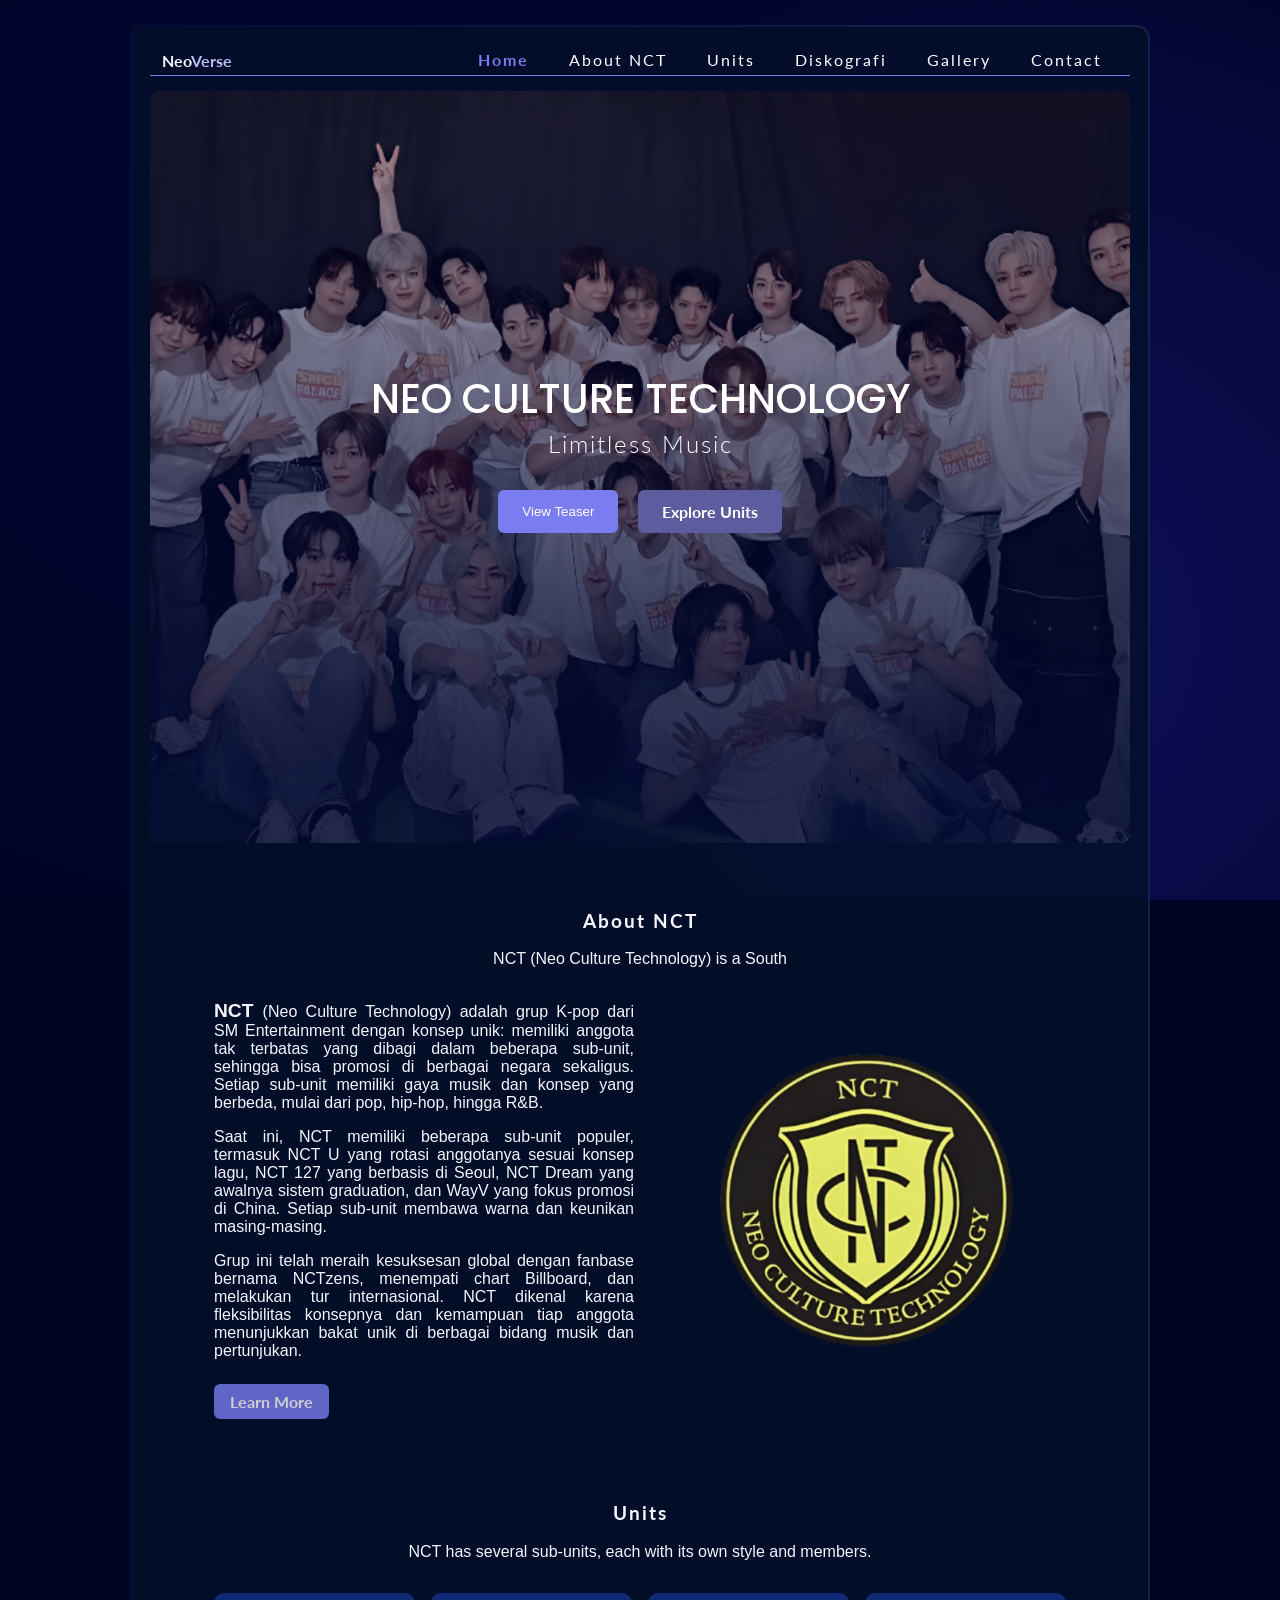
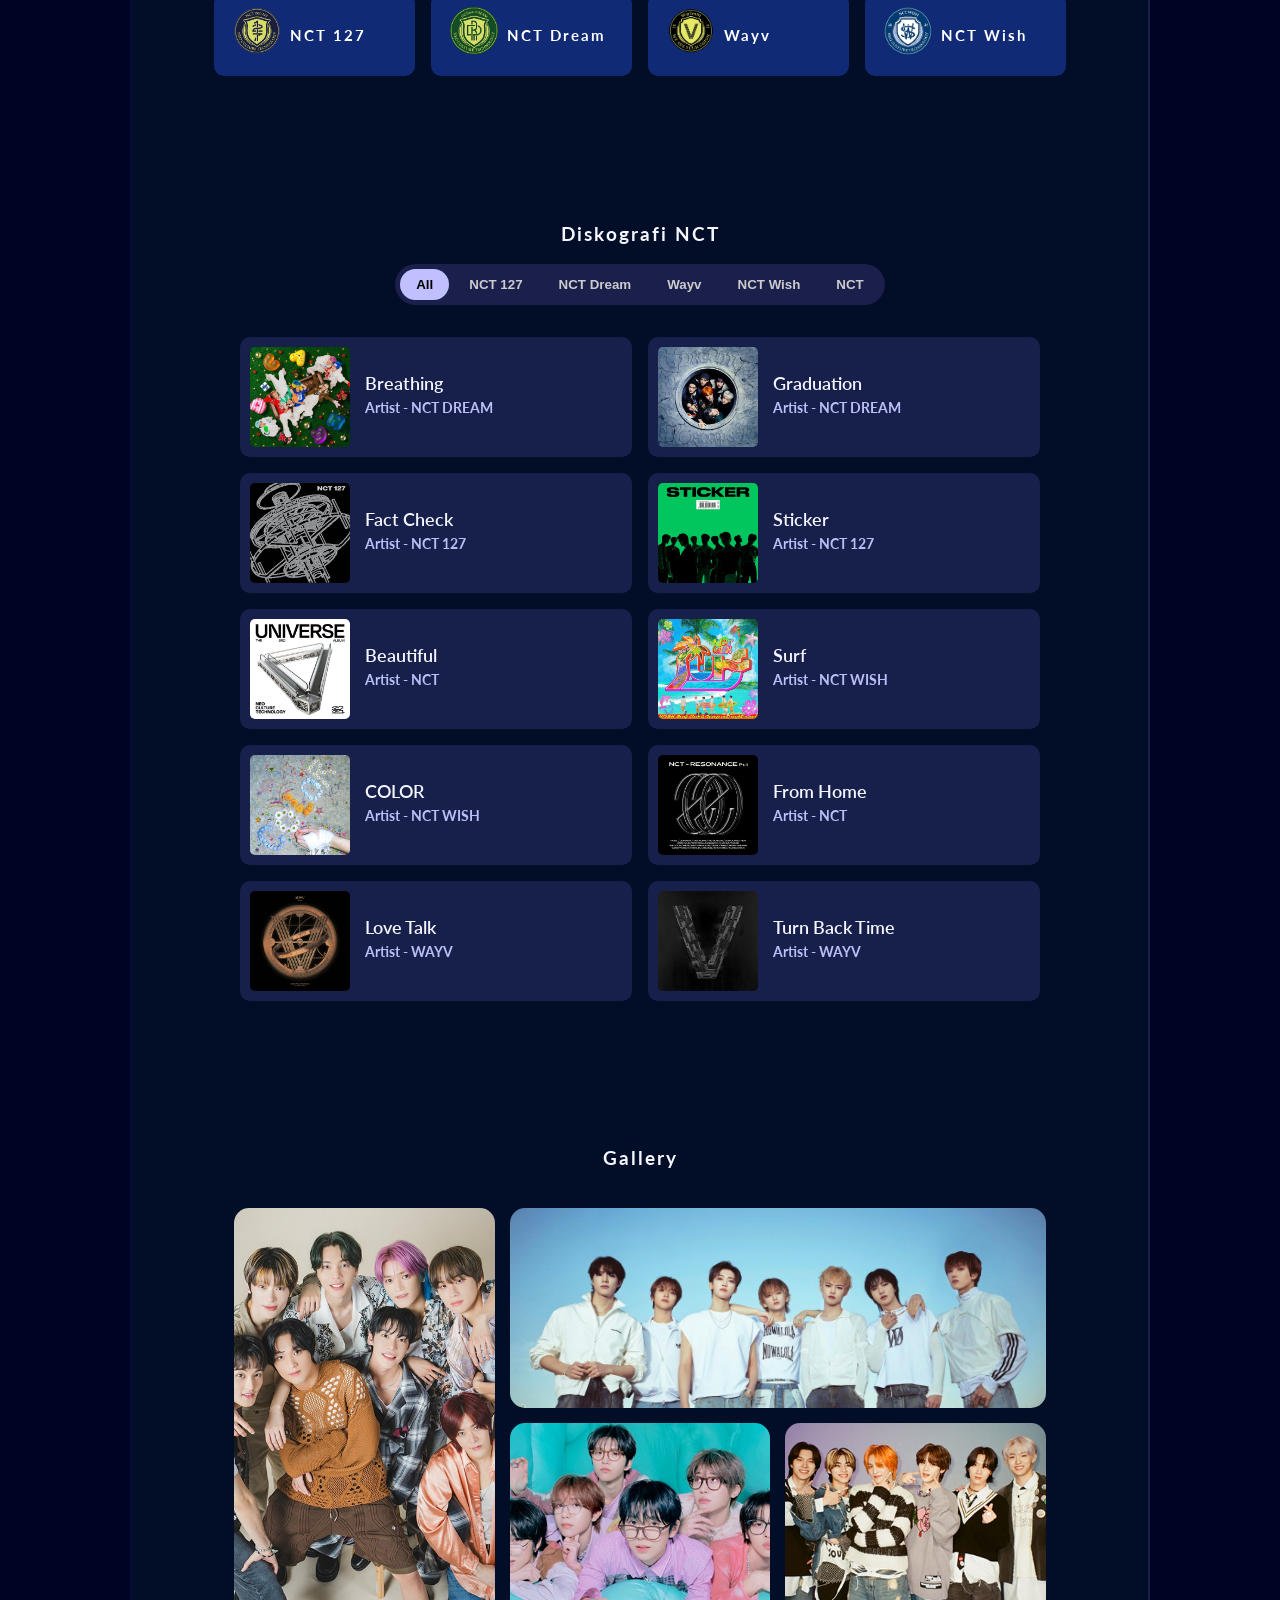
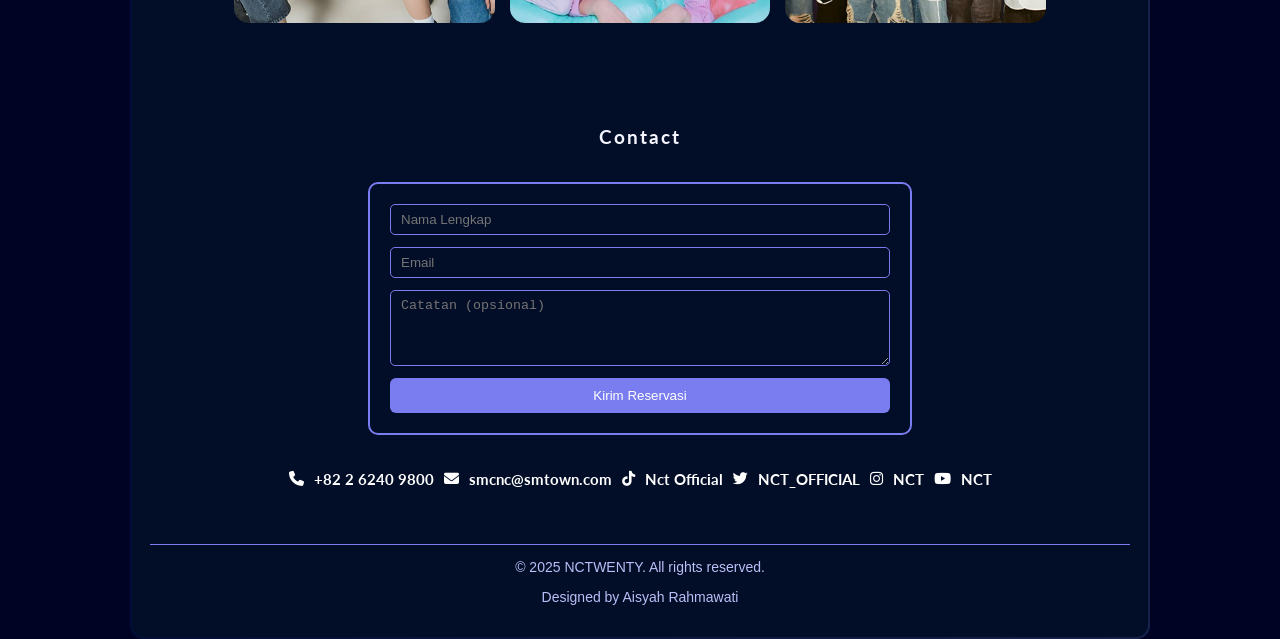
==== index.html @ 7e8477ad "finishing web neoverse" ====
<!DOCTYPE html>
<html lang="en">
<head>
    <meta charset="UTF-8">
    <meta name="viewport" content="width=device-width, initial-scale=1.0">
    <link rel="icon" type="image/png" href="Asset/image/icon.png">
    <meta name="author" content="Aisyah Rahmawati">
    <meta name="description" content="">
    <link rel="preconnect" href="https://fonts.googleapis.com">
    <link rel="preconnect" href="https://fonts.gstatic.com" crossorigin>
    <link href="https://fonts.googleapis.com/css2?family=Alkatra:wght@400..700&family=Inter:ital,opsz,wght@0,14..32,100..900;1,14..32,100..900&family=Lato:ital,wght@0,100;0,300;0,400;0,700;0,900;1,100;1,300;1,400;1,700;1,900&family=Pacifico&family=Poppins:ital,wght@0,100;0,200;0,300;0,400;0,500;0,600;0,700;0,800;0,900;1,100;1,200;1,300;1,400;1,500;1,600;1,700;1,800;1,900&family=Roboto+Mono:ital,wght@0,100..700;1,100..700&family=Sansita:ital,wght@0,400;0,700;0,800;0,900;1,400;1,700;1,800;1,900&display=swap" rel="stylesheet">
    <link rel="stylesheet" href="https://cdnjs.cloudflare.com/ajax/libs/font-awesome/6.5.2/css/all.min.css">
    <link rel="stylesheet" href="css/style.css">
    <title>NEOVERSE</title>
    
</head>
<body class="container">
    <div class="page-frame">
        <nav class="navbar">
            <div class="navbar-body">
                <div class="nav-title">
                    <strong >Neo<span>Verse</span></strong>
                </div>

                <!-- Nav items -->
                <ul class="nav-menu">
                    <li><a class="active" href="#">Home</a></li>
                    <li><a href="#about">About NCT</a></li>
                    <li><a href="#units">Units</a></li>
                    <li><a href="#diskografi">Diskografi</a></li>
                    <li><a href="#galery">Gallery</a></li>
                    <li><a href="#contact" >Contact</a></li>
                </ul>
                <button class="menu-btn" onclick="openMenu()">
                <i class="fa-solid fa-bars"></i>
                </button>
            </div>
        </nav>
        <main>
            <section class="hero">
                <div class="overlay"></div>
                <div class="overlay-top"></div>
                <div class="hero-content">
                    <h2 class="fade-up">NEO CULTURE TECHNOLOGY</h2>
                    <p  class="fade-up">Limitless Music</p>
                    <div class="hero-buttons">
                        <button class="btn fade-left" onclick="openPopup()">View Teaser</button>
                        <a href="#units" class="btn btn-secondary fade-right">Explore Units</a>
                    </div>
                    <div class="Teaser" id="Popup">
                        <div class="popup">
                        <button class="close-btn" onclick="closePopup()">
                            <i class="fa-regular fa-circle-xmark"></i>
                        </button>
                        <video id="myVideo" width="100%" controls >
                            <source src="Asset/video/NCT.mp4" type="video/mp4">
                            Browser kamu tidak mendukung video.
                        </video>
                        </div>
                    </div>
                </div>
            </section>
            <section id="about" class="about">
                <div class="fade-down">
                    <h3>About NCT</h3>
                    <p>NCT (Neo Culture Technology) is a South</p>
                </div>
                <div class="about-content">
                    <div class="about-text fade-left">
                        <p><big><b> NCT </b></big> (Neo Culture Technology) adalah grup K-pop dari SM Entertainment dengan konsep unik: memiliki anggota tak terbatas yang dibagi dalam beberapa sub-unit, sehingga bisa promosi di berbagai negara sekaligus. Setiap sub-unit memiliki gaya musik dan konsep yang berbeda, mulai dari pop, hip-hop, hingga R&B.</p>
                        <p> Saat ini, NCT memiliki beberapa sub-unit populer, termasuk NCT U yang rotasi anggotanya sesuai konsep lagu, NCT 127 yang berbasis di Seoul, NCT Dream yang awalnya sistem graduation, dan WayV yang fokus promosi di China. Setiap sub-unit membawa warna dan keunikan masing-masing.</p>
                        <p> Grup ini telah meraih kesuksesan global dengan fanbase bernama NCTzens, menempati chart Billboard, dan melakukan tur internasional. NCT dikenal karena fleksibilitas konsepnya dan kemampuan tiap anggota menunjukkan bakat unik di berbagai bidang musik dan pertunjukan.</p>
                        <a href="./Pages/aboutPage.html" class="btn-about">Learn More</a>
                    </div>
                    <div class="about-img fade-right">
                        <img src="Asset/image/nctpusat.png" alt="NCT" >   
                    </div>
                </div>
            </section>
            <section id="units" class="units">
                <div class="fade-down">
                    <h3>Units</h3>
                    <p>NCT has several sub-units, each with its own style and members.</p>
                </div>
                <div class="unit-content fade-up">
                    <a href="./Pages/nct127.html" class="unit-item">
                        <img src="Asset/image/nct127.png" alt="NCT 127" width="50px">
                        <h3>NCT 127</h3>
                    </a>
                    <a href="./Pages/nctdream.html" class="unit-item">
                        <img src="Asset/image/dream.png" alt="NCT Dream" width="50px">
                        <h3>NCT Dream</h3>
                    </a>
                    <a href="./Pages/wayv.html" class="unit-item">
                        <img src="Asset/image/wayv.png" alt="Wayv" width="50px">
                        <h3>Wayv</h3>
                    </a>
                    <a href="./Pages/wish.html" class="unit-item">
                        <img src="Asset/image/wish.png" alt="NCT 127" width="50px">
                        <h3>NCT Wish</h3>
                    </a>
                </div>
            </section>
            <section id="diskografi">
                <h3 class="fade-down">Diskografi NCT</h3>
                <div class="tab-container fade-down">
                    <button class="tab active" data-filter="all">All</button>
                    <button class="tab" data-filter="nct127">NCT 127</button>
                    <button class="tab" data-filter="nctdream">NCT Dream</button>
                    <button class="tab" data-filter="wayv">Wayv</button>
                    <button class="tab" data-filter="nctwish">NCT Wish</button>
                    <button class="tab" data-filter="nct">NCT</button>
                </div>
                <div class="songs fade-up"  id="playlist-container">
                </div>
                <audio id="audio-play" controls style="display:none"></audio>
            </section>
            <section id="galery" class="gallery fade-up">
                <h3>Gallery</h3>
                <div class="memory">
                    <div class="item tall"><img src="Asset/image/Group/NCT127.png" alt=""></div>
                    <div class="item wide"><img src="Asset/dream/group.jpg" alt=""></div>
                    <div class="item"><img src="Asset/image/Group/NCTWISH.png" alt=""></div>
                    <div class="item"><img src="Asset/image/Group/WAYV.png" alt=""></div>
                </div>
            </section>
            <section id="contact" class="contact fade-up">
                <h3>Contact</h3>
                    <div class="reservation-form">
                        <form>
                            <input id="nama" type="text" placeholder="Nama Lengkap" required />
                            <input id="email" type="email" placeholder="Email" required />
                            <textarea id="note" placeholder="Catatan (opsional)" rows="4"></textarea>
                            <!-- Button -->
                            <button type="submit">Kirim Reservasi</button>
                        </form>
                    </div>
                    <div class="social-icons">
                        <a href="tel:+82262409800" target="_blank"><i class="fa-solid fa-phone"></i>+82 2 6240 9800</a>
                        <a href="mailto:smcnc@smtown.com" target="_blank"><i class="fa-solid fa-envelope"></i>smcnc@smtown.com</a>
                        <a href="https://www.tiktok.com/@official_nct?is_from_webapp=1&sender_device=pc" target="_blank"><i class="fab fa-tiktok"></i>Nct Official</a>
                        <a href="https://twitter.com/NCTsmtown" target="_blank"><i class="fab fa-twitter"></i>NCT_OFFICIAL</a>
                        <a href="https://www.instagram.com/nct/" target="_blank"><i class="fab fa-instagram"></i>NCT</a>
                        <a href="https://www.youtube.com/channel/UCwgtORdDtUKhpjE1VBv6XfA" target="_blank"><i class="fab fa-youtube"></i>NCT</a>
                    </div>
            </section>
        </main>
        <footer>
            <p>&copy; 2025 NCTWENTY. All rights reserved.</p>
            <p>Designed by Aisyah Rahmawati</p>
        </footer>
    </div>
    <div id="sideMenu">
        <button class="close-btn" onclick="closeMenu()">
            <i class="fa-regular fa-circle-xmark"></i>
        </button>
        <ul>
            <li><a href="#" onclick="closeMenu()">Home</a></li>
            <li><a href="#about" onclick="closeMenu()">About NCT</a></li>
            <li><a href="#units" onclick="closeMenu()">Units</a></li>
            <li><a href="#diskografi" onclick="closeMenu()">Diskografi</a></li>
            <li><a href="#galery" onclick="closeMenu()">Gallery</a></li>
            <li><a href="#contact" onclick="closeMenu()">Contact</a></li>
        </ul>
    </div>

<script src="../js/index.js"></script>

</body>
</html>
---- css/style.css ----
:root {
    /* Background utama */
    --ink: #F5F5FF;          
    --bg: #010325;            
    --bg-blue: #040631;     
    --electric-blue: #0d0f5a; 
    /* Aksen neon */
    --neon-purple: #797DEF;   
    --neon-blue: #2228E3;     
    --neon-cyan: #0007CF;     
    /* Teks */
    --text-light: #F5F5FF;    
    --text-muted: #BCBEF7;    
    /* Button */
    --btn-primary: #797DEF;   
    --btn-hover: #0006AF;     
    --btn-alt: #2228E3;       
}

body {
    background:
        radial-gradient(circle at 20% 30%, var(--bg-blue) 0%, transparent 60%),
        radial-gradient(circle at 80% 70%, var(--electric-blue) 0%, transparent 70%),
        var(--bg);
    background-attachment: fixed;
    color: var(--ink);
    height: 100vh;
    margin: 0;
}
body .container {
display: grid;
grid-template-areas:
    "header"
    "main"
    "footer";
grid-template-rows: auto 1fr auto;
min-height: 100vh;
width: 100%;     
box-sizing: border-box;
color: #fff;
overflow-x: hidden;
}
h1,h2,h3,h4,h5,h6,div{
    font-family: "Lato", sans-serif;
    font-weight: 700;
}
p,li,td{
    font-family: "Figtree", sans-serif;
    font-weight: 300;
}
.page-frame {
    position: relative;
    border-radius: 14px;
    margin: 25px 130px; 
    padding: 20px;
    background: #030f29cc;
}
.page-frame::before {
    content: "";
    position: absolute;
    inset: 0;
    border-radius: 14px;
    padding: 2px;
    background: linear-gradient(90deg, #050c77, #6569d4);
    -webkit-mask: linear-gradient(#fff 0 0) content-box, 
                    linear-gradient(#fff 0 0);
    -webkit-mask-composite: xor;mask-composite: exclude; 
    pointer-events: none;
    z-index: -1; 
}
.page-frame > * {
    position: relative;
    z-index: 1;
}
/* Navbar */
.navbar{
    grid-area: header;
    position: relative;
    display: flex;
    flex-wrap: wrap;
    align-items: center;
    border-bottom: 1px solid  #797DEF; 
    justify-content: space-between;
    background: transparent;
}
.navbar .navbar-body{
    width: 100%;
    margin-right: auto;
    margin-left: auto;
    padding: 5px var(--bs-gutter-x, 0.75rem);
    display: flex;
    align-items: center;
    justify-content: space-between;
}
.nav-title span{
    color: var(--text-muted);
}
.nav-menu {
    list-style: none;
    display: flex;
    gap: 0.5rem;
    margin: 0;
    padding: 0;
    align-items: center;
}
.nav-menu li a {
    text-decoration: none;
    color: white;
    padding: 0.5rem 1rem; 
    font-family: "Lato", sans-serif;
    letter-spacing: 2px; 
    transition: color 0.3s;
    font-weight: 400;
}
.nav-menu li a:hover {
    color: var(--neon-purple); 
    font-weight: bold;
}
.nav-menu li a.active {
    font-weight: bold;
    color: var(--neon-purple);
}
#sideMenu{
    display: none;
}
.menu-btn{
    display: none;
}
/* hero section */
main{
    grid-area: main;
    display: flex;
    flex-direction: column;
    margin-top: 15px;
    gap: 2rem;
}
.hero {
    position: relative;
    height: 80vh;
    background: url('/Asset/image/hero.jpg') center/cover no-repeat;
    display: flex;
    justify-content: center;
    align-items: center;
    text-align: center;
    border-radius: 10px;
    color: white;
}
.overlay {
    position: absolute;
    top: 0;
    left: 0;
    width: 100%;
    height: 100%;
    border-radius: 10px;
    background: linear-gradient(to bottom, rgba(0, 0, 0, 0) 0%, #030f29cc 90%);
}
.overlay-top {
    position: absolute;
    top: 0;
    left: 0;
    width: 100%;
    height: 100%;
    border-radius: 10px;
    background: #000244;
    opacity: 33%;
}
.hero-content {
    position: relative; 
    z-index: 1;
}
.hero h2 {
    font-size: 2.5rem;
    margin: 0;
    font-family: 'Montserrat', 'Poppins', 'Helvetica Neue', Helvetica, Arial, sans-serif;
    font-weight: 500;
}
.hero p {
    font-size: 1.5rem;
    font-family: 'lato', 'Poppins', 'Helvetica Neue', Helvetica, Arial, sans-serif;
    margin: 0 0 1.5rem 0;
    letter-spacing: 2px;
}
.hero-buttons {
    display: flex;
    justify-content: center;
    margin: 2rem 0;
    gap: 1rem;
    flex-wrap: wrap;
}
.hero-buttons .btn {
    padding: 0.75rem 1.5rem;
    margin: 0 0.10rem;
    border-radius: 6px;
    text-decoration: none;
    color: white;
    background-color: #797DEF;
    opacity: 80%;
    border: none;
    transition: background 0.3s;
}
.hero-buttons .btn:hover {
    background-color: #5f5fff;
}
.hero-buttons .btn-secondary {
    background-color: #5c5c9f;
}
.hero-buttons .btn-secondary:hover {
    background-color: #40407f;
}
/* main content */
section {
    padding: 1rem 4rem;
    text-align: center;
}
section h3{
    font-family: 'Lato', sans-serif; 
    letter-spacing: 2px;
}
.about-content {
    display: flex; 
    justify-content: center;  
    justify-items:center;
    align-items: center;
    gap: 2rem;
    margin-top: 1rem;
} 
.about-text {
    text-align: justify; 
}
.about-content > .about-text > .btn-about{
    display: inline-block;
    margin-top: 0.5rem;
    padding: 0.5rem 1rem;
    border-radius: 6px;
    text-decoration: none;
    color: white;
    background-color: #797DEF;
    opacity: 80%;
    transition: background 0.3s;
}
.about-img img{
    width: 400px;
    height: auto;
    object-fit: cover;
}
.about-content > .about-text > .btn-about:hover {
    background-color: #3535dd;
}
.unit-content {
    display: grid;
    grid-template-columns: repeat(auto-fit, minmax(150px, 1fr));
    gap: 1rem;
    max-width: 900px;
    margin: 2rem auto;
}
.unit-item {
    display: flex;
    position: relative;
    flex-direction: row;
    align-items: center;
    justify-content: start;
    gap: 0.5rem;
    padding: 0.5rem 1rem;
    background-color: rgba(42, 87, 236, 0.4);
    backdrop-filter: blur(10px);
    color: white;
    text-decoration: none;
    border-radius: 10px;
    border: 2px solid transparent;
    transition: transform 0.3s, box-shadow 0.3s, border 0.3s, background 0.3s;
}
.unit-item:hover {
    transform: translateY(-5px);
    background-color: rgba(42, 87, 236, 0.6);
    border: 2px solid #2228E3; 
    box-shadow: 0 8px 20px rgba(42, 87, 236, 0.5);
    cursor: pointer;
}
.unit-item img {
    margin-bottom: 0.5rem;
}
.unit-item h3 {
    margin: 0;
    font-size: 15px;
    text-align: left;
}
#diskografi {
    text-align: center;
    margin: 2rem 0;
    font-family: 'Lato', sans-serif;
}
.tab-container {
    display: inline-flex;
    background-color: #1a1f4c;
    border-radius: 30px;
    padding: 5px;
    gap: 0.25rem;
    justify-content: center;
    margin: 0 auto 2rem auto;
    flex-wrap: wrap;
}
.tab {
    background: transparent;
    border: none;
    color: #ccc;
    padding: 0.5rem 1rem;
    border-radius: 30px;
    cursor: pointer;
    font-weight: 700;
    transition: background 0.3s, color 0.3s;
}
.tab:hover { 
    background-color: rgba(255,255,255,0.1); 
}
.tab.active { 
    background-color: #c0c0ff; 
    color: #000; 
}
.songs {
    display: grid;
    grid-template-columns: repeat(2, 1fr); 
    gap: 1rem;
    max-width: 800px;
    margin: 0 auto 2rem auto;
}
.song-item {
    display: flex;
    justify-content: space-between;
    gap: 10px;
    padding: 10px;
    border-radius: 10px;
    align-items: center;
    cursor: pointer;
    background-color:  rgba(121,125,239,0.18);
    transition: background 0.2s;
}
.song-details {
    display: flex; 
    align-items: center; 
    gap: 15px;
}
.song-item:hover {
    background-color: rgba(121,125,239,0.18); 
    border: 1px solid var(--neon-purple);
    transform: translateY(-3px);
}
.song-item img {
    width: 100px;
    height: 100px;
    object-fit: cover;
    border-radius: 5px;
}
.song-info {
    text-align: left;
}
.song-info h4{
    margin: 0; 
    font-size: 18px; 
    font-weight: 600;
}
.song-info span{
    display: block;
    font-size: 14px;
    margin: 5px 0;
    color: var(--text-muted); 
}
.play-icon {
    font-size: 24px; 
    border-radius: 100%; 
    height: 40px; 
    width: 40px; 
    margin-right: 15px;
    align-items: center;
    display: none; 
    justify-content: center; 
    color: white; 
    transition: transform 0.2s; 
    background-color: var(--neon-purple); 
}
.song-item .play-icon { 
    display: none; 
}
.song-item:hover .play-icon { 
    display: flex;
}
.memory {
    display: grid;
    grid-template-columns: repeat(auto-fill, minmax(250px, 1fr));
    grid-auto-rows: 200px;
    gap: 15px; 
    padding: 20px;
}
.item {
    position: relative;
    border-radius: 15px;
    overflow: hidden;
    cursor: pointer;
    transition: transform 0.3s ease;
}
.item img {
    width: 100%;
    height: 100%;
    object-fit: cover;
    display: block;
}
.item:hover {
    transform: scale(1.05);
    box-shadow: 0 5px 25px rgba(0,0,0,0.3);
}
.item.tall {
    grid-row: span 2;
}
.item.wide {
    grid-column: span 2;
}
.contact{
    margin: 0 auto;
    display: flex;
    flex-direction: column;
    gap: 15px; 
    justify-content: center; 
    align-items: center;
}
.reservation-form form {
    width: 500px;
    display: flex;
    flex-direction: column;
    padding: 20px;
    border-radius: 10px;
    border: solid 2px var(--btn-primary);
    gap: 12px;
}
.reservation-form input,
.reservation-form textarea{
    padding: 7px 10px;
    background: none;
    color: #fff;
    border: var(--btn-primary) 1px solid;
    border-radius: 5px;
}
.reservation-form input:focus,
.reservation-form textarea:focus{ 
    box-shadow: 0 8px 20px rgba(42, 87, 236, 0.5);
} 
.reservation-form button{
    padding: 10px; 
    background: var(--btn-primary); 
    border: none;
    color: white;
    border-radius: 6px; 
    cursor: pointer; 
    transition: background 0.3s; 
}
.reservation-form button:hover{
    background: var(--btn-alt);
}
.sosialmedia {  
    text-align: left;
    margin-top: 1rem;
}
.social-icons {
    margin: 20px 0;
    display: flex;
    gap: 10px;
}
.social-icons a {
    font-size: 15px;   
    color: #fff;      
    text-decoration: none;
    transition: color 0.3s;
    display: flex;
    align-items: center;
    gap: 10px;
    font-family: 'Lato', sans-serif;
}
.social-icons a:hover {
    color: #1da1f2;  
}
footer{
    text-align: center;
    border-top: 1px solid #797DEF; 
    margin-top: 20px;
    color: var(--text-muted);
    font-family: 'Lato', sans-serif;
    font-size: 14px;
}

/* Pop up teaser */
.Teaser{
    display: none; 
    position: fixed;
    top: 0; left: 0;
    width: 100%; height: 100%;
    background: rgba(0,0,0,0.5);
    z-index: 1000;
}
.popup {
    position: absolute;
    top: 50%; left: 50%;
    transform: translate(-50%, -50%);
    background:  linear-gradient(180deg, #2F3AFF 0%, #010325 100%);
    padding: 20px;
    border-radius: 8px;
    width: 600px;
    box-shadow: 0 5px 15px rgba(0,0,0,0.3);

}
.close-btn {
    position: absolute;
    top: 10px;
    right: 10px;
    padding: 10px;
    border: none;
    border-radius: 15px;
    background: #08317e;
    color: white;
    cursor: pointer;
    font-weight: bold;
    line-height: 1;
}
/* animasi */
/* --- keadaan awal: belum muncul --- */
.fade-up,
.fade-left,
.fade-right {
  opacity: 0;
  visibility: hidden;
}

/* --- saat muncul di layar --- */
.fade-up.show,
.fade-left.show,
.fade-right.show,
.fade-down.show{
    visibility: visible;
}

/* --- animasi arah --- */
.fade-up.show {
    animation: fadeUp 1s ease forwards;
}
.fade-left.show {
    animation: fadeLeft 1s ease forwards;
}
.fade-right.show {
    animation: fadeRight 1s ease forwards;
}
.fade-down.show {
    animation: fadeDown 1s ease forwards;
}
/* --- keyframes --- */
@keyframes fadeUp {
    from { opacity: 0; transform: translateY(50px); }
    to { opacity: 1; transform: translateY(0); }
}

@keyframes fadeLeft {
    from { opacity: 0; transform: translateX(-50px); }
    to { opacity: 1; transform: translateX(0); }
}

@keyframes fadeRight {
    from { opacity: 0; transform: translateX(50px); }
    to { opacity: 1; transform: translateX(0); }
}
@keyframes fadeDown {
    from { opacity: 0; transform: translateY(-50px); }
    to { opacity: 1; transform: translateY(0); }
}

@media (max-width: 700px) {
    body .container { padding: 0; }
    
    .page-frame {
        margin: 0;
        width: 100%;
        border-radius: 0;
    }
    .reservation-form form {
        max-width: 300px;
        margin: 0 auto;
    }
    .nav-menu{display: none !important;}
    .menu-btn{
        display: block;
        font-size: 20px;
        background: none ;
        border: none;
        color: white;
    }
    #sideMenu {
        position: fixed;
        top: 0;
        bottom: 0;
        right: -21rem; 
        width: 200px;
        height: 100%;
        background: var(--bg-blue); 
        color: white;
        display: flex;
        flex-direction: column;
        gap: 24px;
        transition: right 0.5s ease;
        z-index: 9999;
    }
    #sideMenu.active {
        right: 0; 
    }
    /* Close Button */
    #sideMenu .close-btn{
        position: absolute;
        display: block;
        background: none;
        border: none;
        color: #dfdbdb;
        font-size: 30px;
        right: 20px;
        top: 20px;
        margin-top: 15px ;
        cursor: pointer;
    }
    #sideMenu ul{
        display: flex;
        margin-top: 80px;
        flex-direction: column;
        justify-content: center;
    }
    #sideMenu li {
        list-style: none;
    }
    #sideMenu a {
        color: white;
        text-decoration: none;
        padding: 8px;
        display: block;  
        transition: background 0.3s;
    }

    #sideMenu a:hover {
        cursor: pointer;
        background: rgba(255, 255, 255, 0.2);
        border-radius: 5px;
    }

    .hero { 
        height: 30vh; 
    }
    .hero h2 { 
        font-size: 1rem; 
    }
    .hero p { 
        font-size: 0.8rem; 
    }
    .popup{ 
        width: 350px;
    }
    .close-btn {
        position: absolute;
    }
    .about-content { 
        flex-wrap: wrap;
    }
    .about-img img { 
        width: 300px; 
        height: auto; 
    }
    section { 
        padding: 10px; 
    }
    .unit-content {
        grid-template-columns: repeat(auto-fit, minmax(200px, 1fr)); 
        gap: 1rem; 
        padding: 0 10px; 
    }
    .unit-item { 
        text-align: center; 
        padding: 0.6rem; 
        font-size: 0.9rem; 
        gap: 1rem; 
    }

    .songs { 
        grid-template-columns: 1fr; 
        gap: 0.8rem; 
        padding: 0 10px; 
    }
    .song-item { 
        flex-direction: row; 
        justify-content: space-between; 
        padding: 12px; 
    }

    .memory {
        grid-template-columns: repeat(auto-fill, minmax(200px, 1fr));
        grid-auto-rows: 150px;
        gap: 10px;
        padding: 10px;
    }
    .tab-container{
        border-radius: 10px;
    }
    .item.tall { 
        grid-row: span 2; 
    }
    .item.wide { 
        grid-column: span 1; 
    }
    .item:hover { 
        transform: scale(1.02); 
        box-shadow: 0 3px 15px rgba(0, 0, 0, 0.2); 
    }
    .social-icons { 
        justify-content: center; 
        flex-wrap: wrap; 
        gap: 15px;
    }
    .social-icons a { 
        font-size: 15px; 
        gap: 8px; 
    }
}
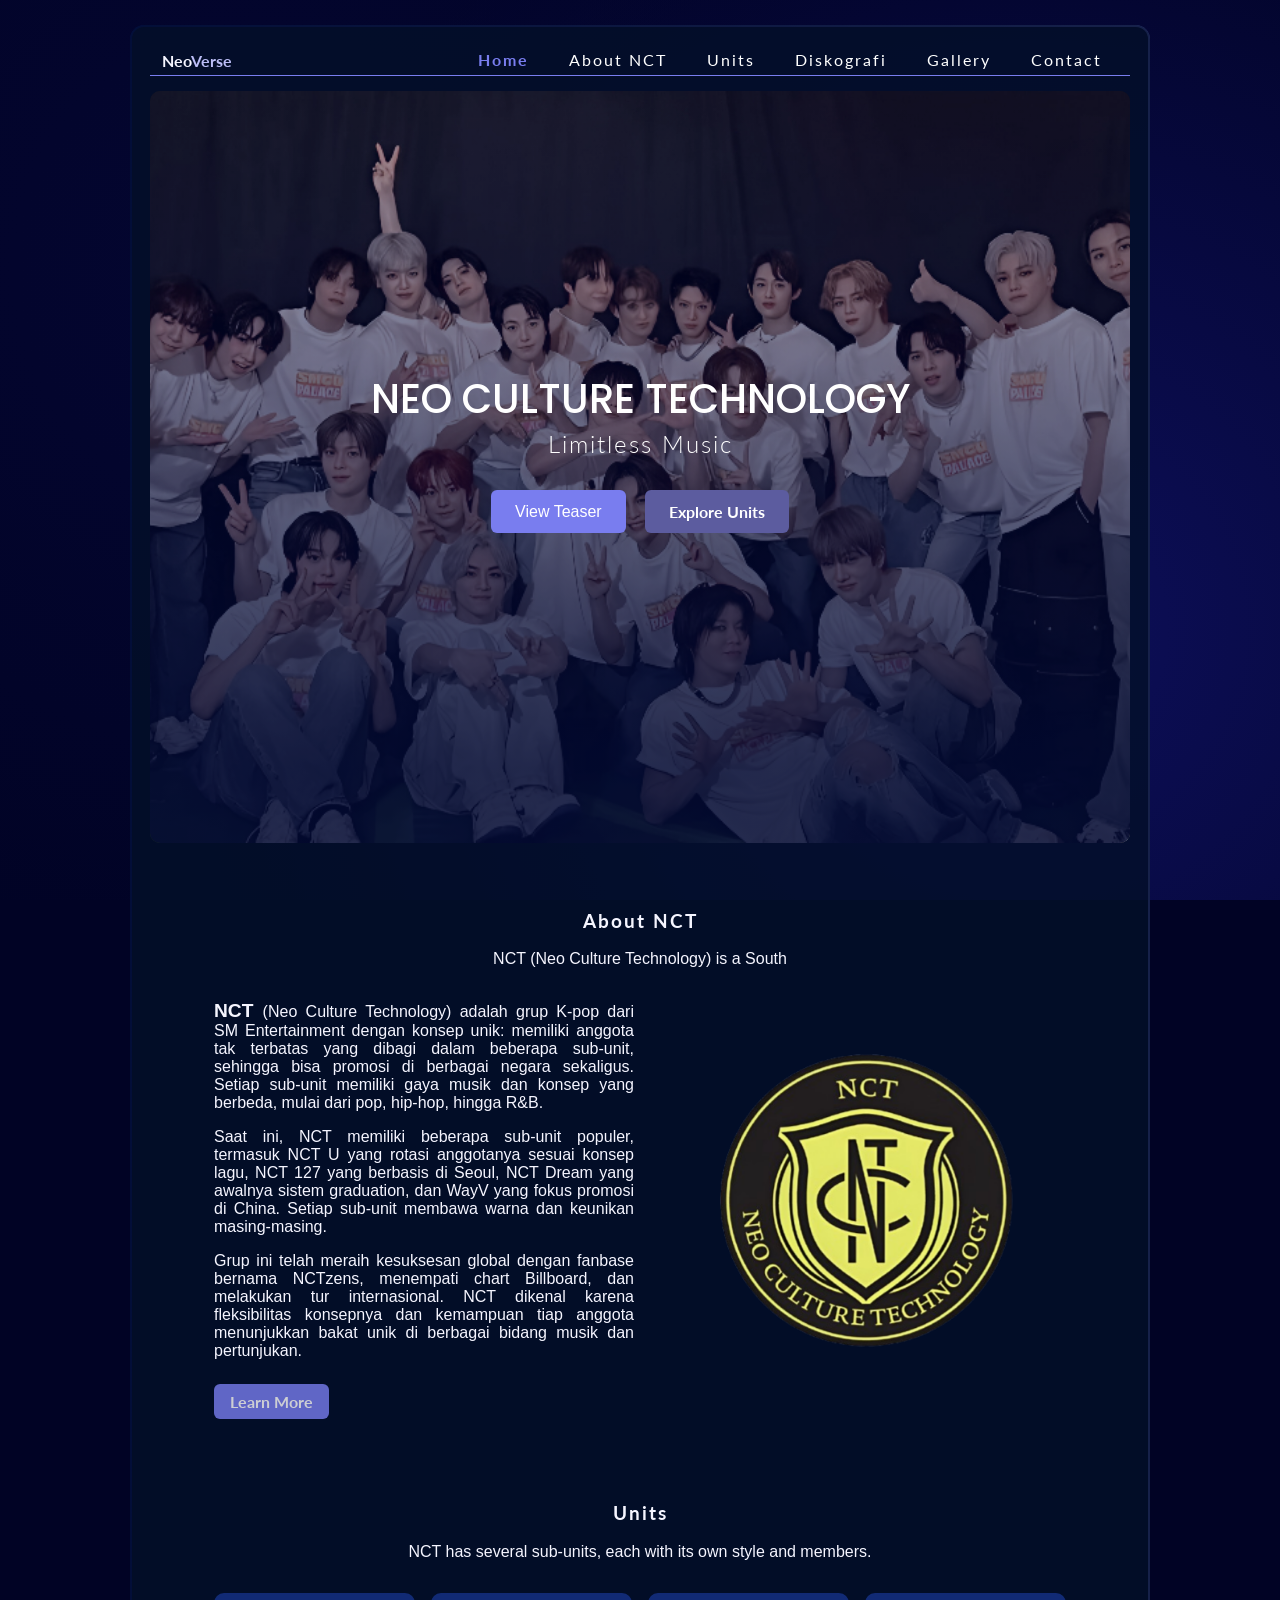
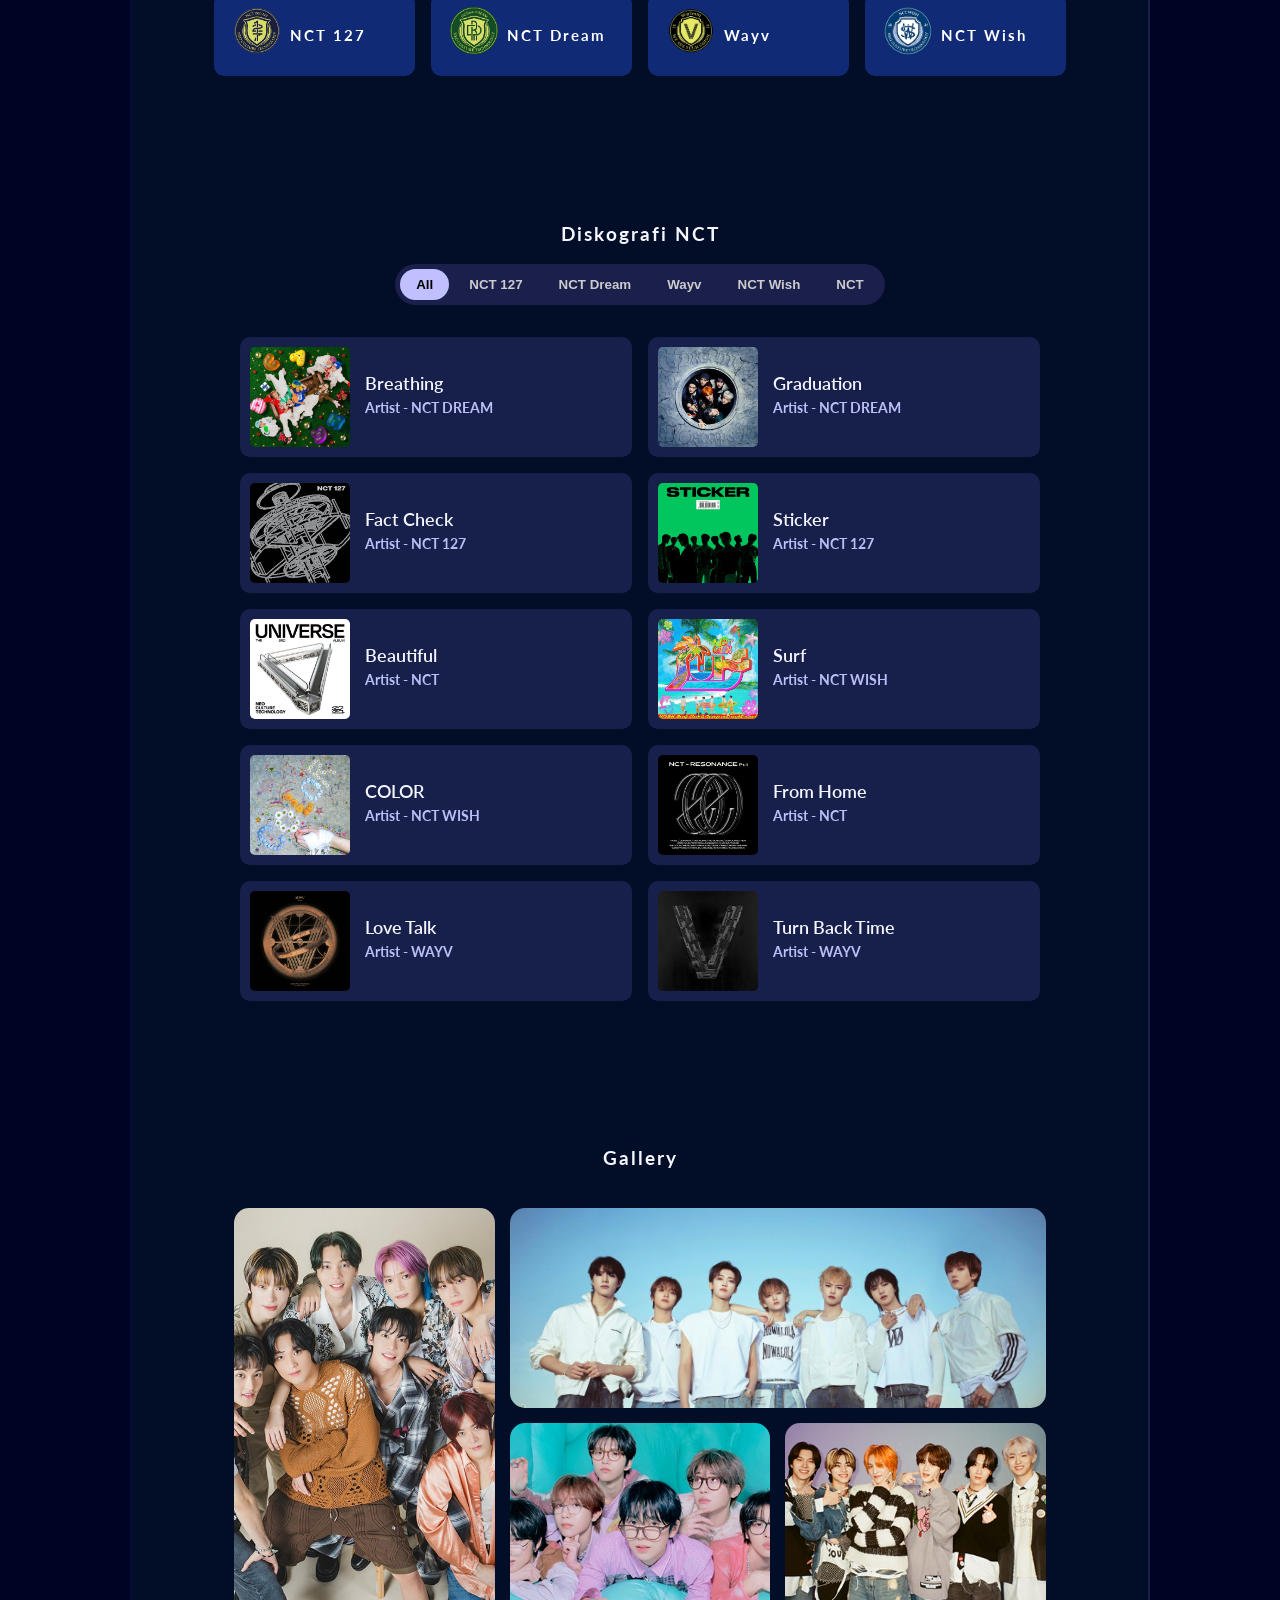
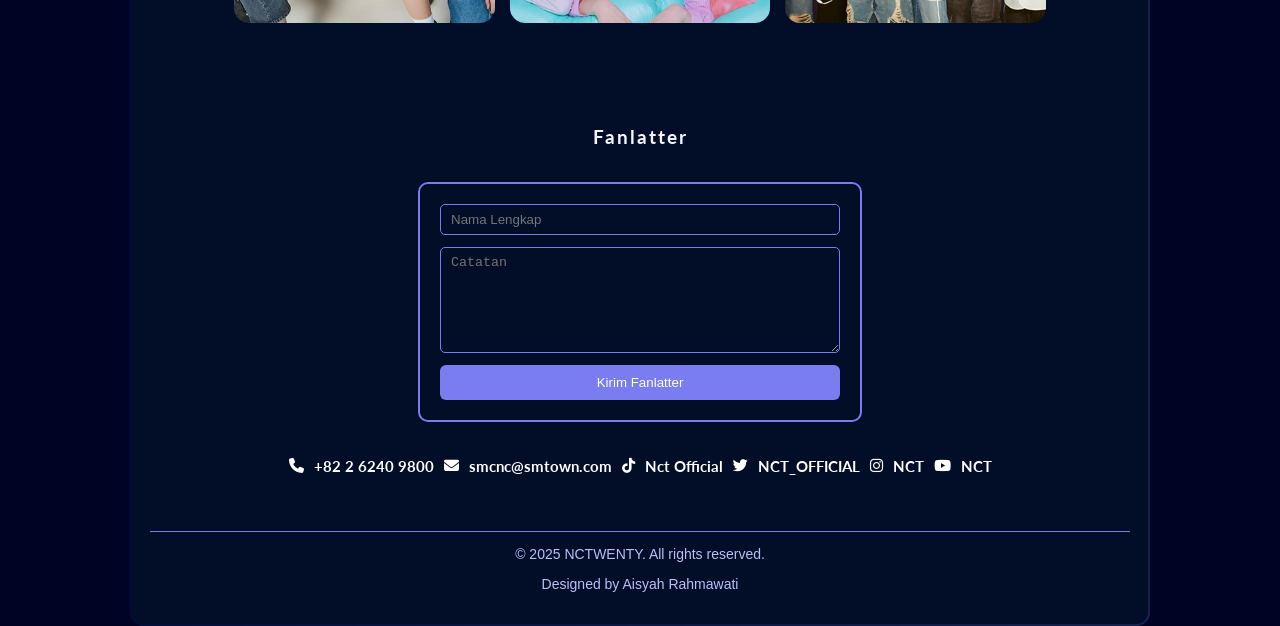
==== commit 2f342e19: "update contact" ====
--- a/index.html
+++ b/index.html
@@ -44,7 +44,7 @@
                     <h2 class="fade-up">NEO CULTURE TECHNOLOGY</h2>
                     <p  class="fade-up">Limitless Music</p>
                     <div class="hero-buttons">
-                        <button class="btn fade-left" onclick="openPopup()">View Teaser</button>
+                        <button  class="btn fade-left" onclick="openPopup()">View Teaser</button>
                         <a href="#units" class="btn btn-secondary fade-right">Explore Units</a>
                     </div>
                     <div class="Teaser" id="Popup">
@@ -125,14 +125,13 @@
                 </div>
             </section>
             <section id="contact" class="contact fade-up">
-                <h3>Contact</h3>
+                <h3>Fanlatter</h3>
                     <div class="reservation-form">
-                        <form>
+                        <form id="reservation-form">
                             <input id="nama" type="text" placeholder="Nama Lengkap" required />
-                            <input id="email" type="email" placeholder="Email" required />
-                            <textarea id="note" placeholder="Catatan (opsional)" rows="4"></textarea>
+                            <textarea id="note" placeholder="Catatan " rows="6" required></textarea>
                             <!-- Button -->
-                            <button type="submit">Kirim Reservasi</button>
+                            <button type="submit">Kirim Fanlatter</button>
                         </form>
                     </div>
                     <div class="social-icons">
--- a/css/style.css
+++ b/css/style.css
@@ -16,6 +16,9 @@
     --btn-hover: #0006AF;     
     --btn-alt: #2228E3;       
 }
+html{
+    scroll-behavior: smooth;
+}
 
 body {
     background:
@@ -189,6 +192,7 @@
 }
 .hero-buttons .btn {
     padding: 0.75rem 1.5rem;
+    font-size: 1rem;
     margin: 0 0.10rem;
     border-radius: 6px;
     text-decoration: none;
@@ -422,7 +426,7 @@
     align-items: center;
 }
 .reservation-form form {
-    width: 500px;
+    width: 400px;
     display: flex;
     flex-direction: column;
     padding: 20px;
@@ -518,8 +522,6 @@
     font-weight: bold;
     line-height: 1;
 }
-/* animasi */
-/* --- keadaan awal: belum muncul --- */
 .fade-up,
 .fade-left,
 .fade-right {
@@ -527,7 +529,6 @@
   visibility: hidden;
 }
 
-/* --- saat muncul di layar --- */
 .fade-up.show,
 .fade-left.show,
 .fade-right.show,
@@ -535,7 +536,6 @@
     visibility: visible;
 }
 
-/* --- animasi arah --- */
 .fade-up.show {
     animation: fadeUp 1s ease forwards;
 }
@@ -548,7 +548,7 @@
 .fade-down.show {
     animation: fadeDown 1s ease forwards;
 }
-/* --- keyframes --- */
+
 @keyframes fadeUp {
     from { opacity: 0; transform: translateY(50px); }
     to { opacity: 1; transform: translateY(0); }
@@ -692,7 +692,7 @@
 
     .memory {
         grid-template-columns: repeat(auto-fill, minmax(200px, 1fr));
-        grid-auto-rows: 150px;
+        grid-auto-rows: 230px;
         gap: 10px;
         padding: 10px;
     }
@@ -718,6 +718,30 @@
         font-size: 15px; 
         gap: 8px; 
     }
-}
-
-
+    .reservation-form input,
+    .reservation-form textarea{
+        padding: 7px 10px;
+        background: none;
+        color: #fff;
+        border: var(--btn-primary) 1px solid;
+        border-radius: 5px;
+    }
+    .reservation-form input:focus,
+    .reservation-form textarea:focus{ 
+        box-shadow: 0 8px 20px rgba(42, 87, 236, 0.5);
+    } 
+    .reservation-form button{
+        padding: 10px; 
+        background: var(--btn-primary); 
+        border: none;
+        color: white;
+        border-radius: 6px; 
+        cursor: pointer; 
+        transition: background 0.3s; 
+    }
+    .reservation-form button:hover{
+        background: var(--btn-alt);
+    }
+}
+
+
